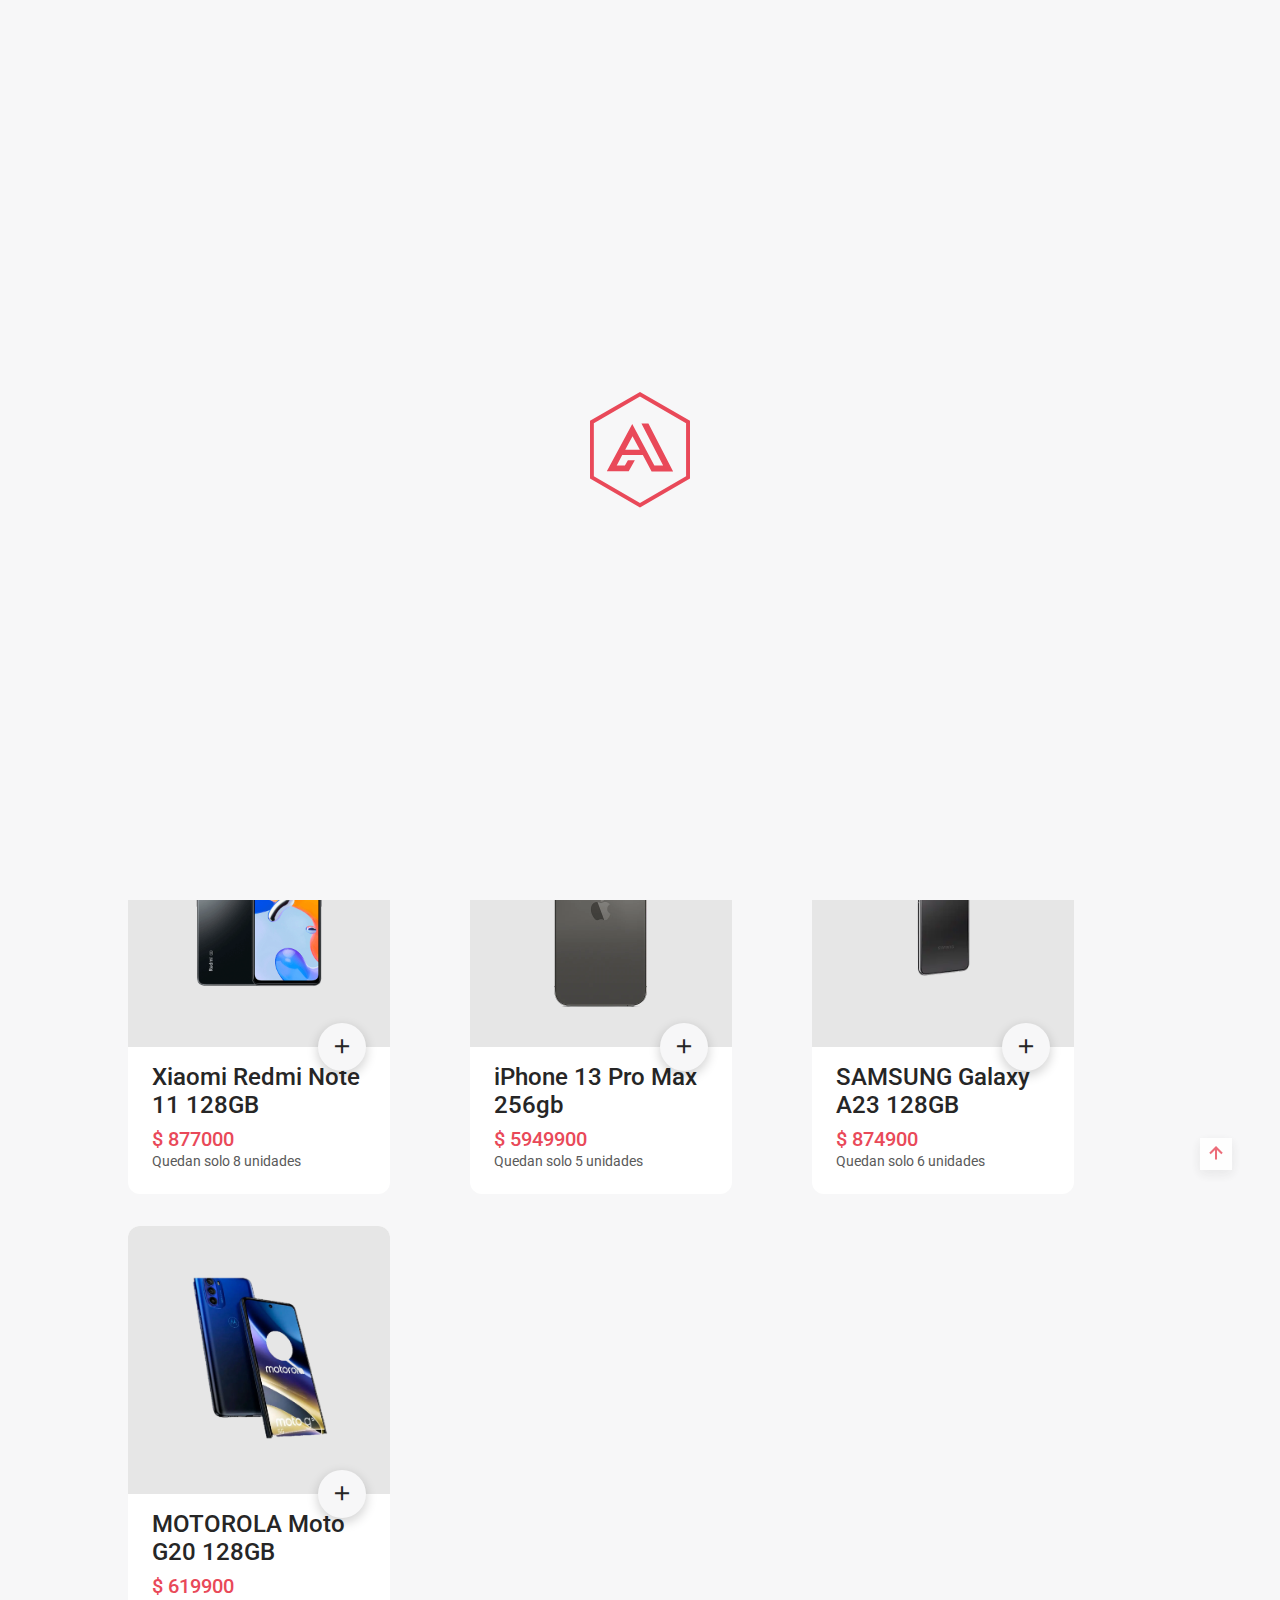
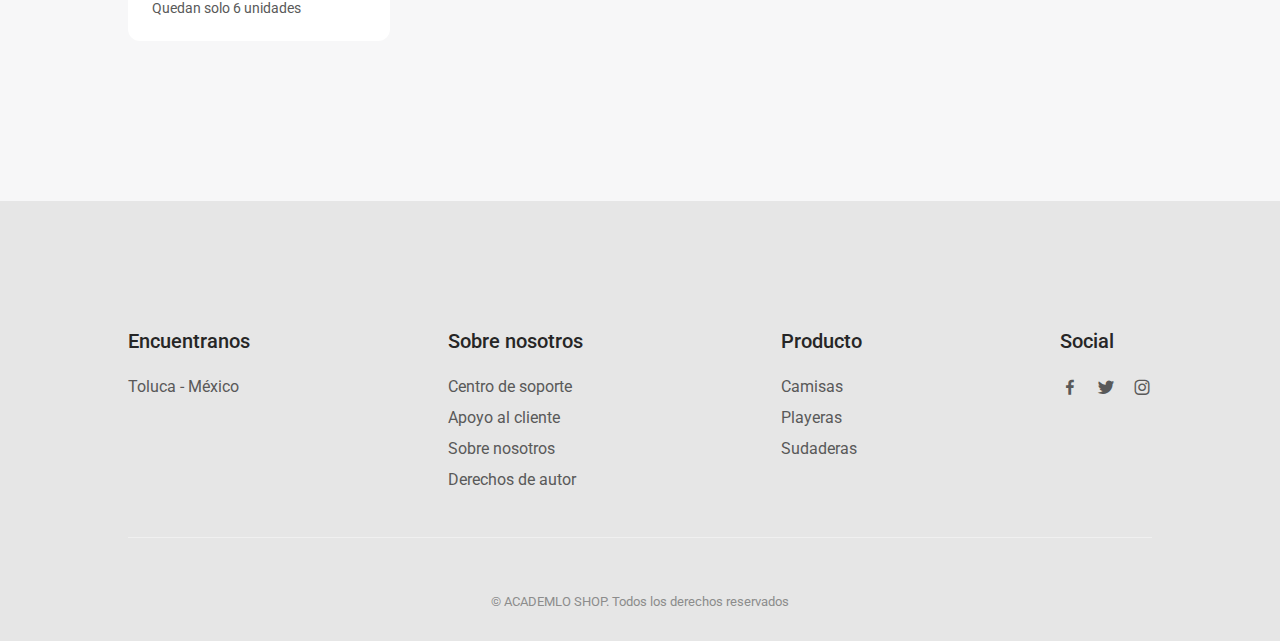
==== index.html @ c3fef77d "Subiendo e-commerce" ====
<!DOCTYPE html>
<html lang="en">

<head>
  <meta charset="UTF-8">
  <meta http-equiv="X-UA-Compatible" content="IE=edge">
  <meta name="viewport" content="width=device-width, initial-scale=1.0">
  <title>Academlo Shop</title>
  <!--=============== FAVICON ===============-->
  <link rel="shortcut icon" href="assets/img/favicon.png" type="image/x-icon">
  <!--=============== BOXICONS ===============-->
  <link rel="stylesheet" href="https://cdn.jsdelivr.net/npm/boxicons@latest/css/boxicons.min.css">
  <!--=============== CSS ===============-->
  <link rel="stylesheet" href="assets/css/style.css">
  <link rel="stylesheet" href="carrusel.css">
</head>

<body>

  <!--==================== LOADER ====================-->
  <div class="load" id="load">
    <svg xmlns="http://www.w3.org/2000/svg" viewBox="0 0 48.92 56.48" class="load__gif">
      <title>Academlo Logo</title>
      <g>
        <g>
          <path
            d="M24.45,56.48,0,42.36V14.12L24.46,0,48.92,14.12V42.36ZM1.89,41.26l22.56,13L47,41.26v-26l-22.56-13-22.56,13Z">
          </path>
          <path
            d="M28.58,15.39H25.16L35.78,36H31.49L20.67,15.71,8.23,38.82H18.94l3-5.43h-3.4l-1.47,2.54h-4l2.69-5.09H25.85l4.28,8H40.67ZM17.23,28.21l3.57-6.6,3.57,6.6Z">
          </path>
        </g>
      </g>
    </svg>
  </div>

  <!--==================== HEADER ====================-->
  <header class="header" id="header">
    <nav class="nav container">
      <a href="#" class="nav__logo">
        <svg xmlns="http://www.w3.org/2000/svg" viewBox="0 0 48.92 56.48" class="nav__logo-icon">
          <title>Academlo Logo</title>
          <g>
            <g>
              <!-- <path d="M24.45,56.48,0,42.36V14.12L24.46,0,48.92,14.12V42.36ZM1.89,41.26l22.56,13L47,41.26v-26l-22.56-13-22.56,13Z"></path> -->
              <path
                d="M28.58,15.39H25.16L35.78,36H31.49L20.67,15.71,8.23,38.82H18.94l3-5.43h-3.4l-1.47,2.54h-4l2.69-5.09H25.85l4.28,8H40.67ZM17.23,28.21l3.57-6.6,3.57,6.6Z">
              </path>
            </g>
          </g>
        </svg> Shop
      </a>

      <div class="nav__menu" id="nav-menu">
        <ul class="nav__list">
          <li class="nav__item">
            <a href="#home" class="nav__link active-link">Inicio</a>
          </li>
          <li class="nav__item">
            <a href="#products" class="nav__link">Productos</a>
          </li>
        </ul>

        <div class="nav__close" id="nav-close">
          <i class='bx bx-x'></i>
        </div>
      </div>

      <div class="nav__btns">
        <!-- Theme change button -->
        <i class='bx bx-moon change-theme' id="theme-button"></i>

        <div class="nav__shop" id="cart-shop">
          <i class='bx bx-shopping-bag'></i>
          <span id="cart-count" class="count"></span>
        </div>

        <div class="nav__toggle" id="nav-toggle">
          <i class='bx bx-grid-alt'></i>
        </div>
      </div>
    </nav>
  </header>

  <!--==================== CART ====================-->
  <div class="cart" id="cart">
    <i class='bx bx-x cart__close' id="cart-close"></i>

    <h2 class="cart__title-center"><i class='bx bx-cart'></i> Carrito</h2>

    <div id="cart__container" class="cart__container">

      <article class="cart__card">
        <div class="cart__box">
          <img src="assets/img/featured1.png" alt="Hoodies" class="cart__img">
        </div>

        <div class="cart__details">
          <h3 class="cart__title">Hoodies <span class="cart__price">$456.00</span></h3>

          <div class="cart__amount">
            <div class="cart__amount-content">
              <span class="cart__amount-box removeToCart" data-id="1">
                <i class="bx bx-minus"></i>
              </span>

              <span class="cart__amount-number">1</span>

              <span class="cart__amount-box addToCart" data-id="1">
                <i class="bx bx-plus"></i>
              </span>
            </div>

            <i class="bx bx-trash-alt cart__amount-trash deleteToCart" data-id="1"></i>
          </div>

          <span class="cart__subtotal">
            <span class="cart__stock">Quedan 4 unidades</span>
            <span class="cart__subtotal-price">$456.00</span>
          </span>
        </div>
      </article>

    </div>

    <div class="cart__prices">
      <span class="cart__prices-item"><span id="items-count"></span> Unidades</span>
      <span class="cart__prices-total" id="cart-total"></span>
    </div>

    <div id="action-buttons" class="cart__checkout">
      <button class="button cart__btn" id="cart-checkout" disabled><i class='bx bxs-check-shield'></i> Comprar</button>
      <button class="button cart__btn" id="cart-empty" disabled><i class='bx bx-cart-alt'></i> Limpiar</button>
    </div>

  </div>

  <!--==================== MAIN ====================-->
  <main class="main">
    <!--==================== HOME ====================-->
    <section class="carrusel">      
        <div class="grande">
          <img src="assets/img/anuncio1.png" alt="imagen" class="img">
          <img src="assets/img/anuncio2.webp" alt="imagen" class="img">
          <img src="assets/img/anuncio3.jpg" alt="imagen" class="img">
          <img src="assets/img/anuncio4.jpg" alt="imagen" class="img">
          <img src="assets/img/anuncio5.webp" alt="imagen" class="img">
          <img src="assets/img/anuncio6.jpg" alt="imagen" class="img">
          <img src="assets/img/anuncio7.webp" alt="imagen" class="img">
    
        </div>
    
        <ul class="puntos">
          <li class="punto"></li>
          <li class="punto"></li>
          <li class="punto"></li>
          <li class="punto"></li>
          <li class="punto"></li>
          <li class="punto"></li>
          <li class="punto"></li>
        </ul>      
    </section>

    <!--==================== PRODUCTS ====================-->
    <section class="products" id="products">
      <div class="products__container container">
        <ul class="products__filters">
          <li class="products__item products__line" data-filter="all">
            <h3 class="products__title">
              Mostrar todo
            </h3>
            <span class="products__stock">
              Mostrar todos los productos
            </span>
          </li>

          <li class="products__item products__line active-product" data-filter=".hoodies">
            <h3 class="products__title">
              Camisas
            </h3>
            <span class="products__stock">
              3 productos
            </span>
          </li>

          <li class="products__item products__line" data-filter=".shirts">
            <h3 class="products__title">
              Playeras
            </h3>
            <span class="products__stock">
              4 productos
            </span>
          </li>

          <li class="products__item" data-filter=".sweatshirts">
            <h3 class="products__title">
              Sudaderas
            </h3>
            <span class="products__stock">
              4 productos
            </span>
          </li>
        </ul>

        <div class="products__content grid" id="products__content">

          <article class="products__card hoodies">
            <div class="products__shape">
              <img src="assets/img/featured1.png" alt="Hoodies" class="products__img">
            </div>

            <div class="products__data">
              <h2 class="products__name">Hoodies</h2>
              <div class="">
                <h3 class="products__price">$456.00</h3>
                <span class="products__quantity">Quedan solo 5 unidades</span>
              </div>
              <button type="button" class="button products__button addToCart" data-id="1">
                <i class="bx bx-plus"></i>
              </button>
            </div>
          </article>

        </div>
      </div>
    </section>

  </main>

  <!--==================== FOOTER ====================-->
  <footer class="footer section">
    <div class="footer__container container grid">
      <div class="footer__content">
        <h3 class="footer__title">Encuentranos</h3>

        <ul class="footer__list">
          <li>Toluca - México</li>
        </ul>
      </div>
      <div class="footer__content">
        <h3 class="footer__title">Sobre nosotros</h3>

        <ul class="footer__links">
          <li>
            <a href="#" class="footer__link">Centro de soporte</a>
          </li>
          <li>
            <a href="#" class="footer__link">Apoyo al cliente</a>
          </li>
          <li>
            <a href="#" class="footer__link">Sobre nosotros</a>
          </li>
          <li>
            <a href="#" class="footer__link">Derechos de autor</a>
          </li>
        </ul>
      </div>

      <div class="footer__content">
        <h3 class="footer__title">Producto</h3>

        <ul class="footer__links">
          <li>
            <a href="#" class="footer__link">Camisas</a>
          </li>
          <li>
            <a href="#" class="footer__link">Playeras</a>
          </li>
          <li>
            <a href="#" class="footer__link">Sudaderas</a>
          </li>
        </ul>
      </div>

      <div class="footer__content">
        <h3 class="footer__title">Social</h3>

        <ul class="footer__social">
          <a href="https://www.facebook.com/" target="_blank" class="footer__social-link">
            <i class='bx bxl-facebook'></i>
          </a>

          <a href="https://twitter.com/" target="_blank" class="footer__social-link">
            <i class='bx bxl-twitter'></i>
          </a>

          <a href="https://www.instagram.com/" target="_blank" class="footer__social-link">
            <i class='bx bxl-instagram'></i>
          </a>
        </ul>
      </div>
    </div>

    <span class="footer__copy">&#169; ACADEMLO SHOP. Todos los derechos reservados</span>
  </footer>

  <!--=============== SCROLL UP ===============-->
  <a href="#" class="scrollup" id="scroll-up">
    <i class='bx bx-up-arrow-alt scrollup__icon'></i>
  </a>

  <!--=============== MIXITUP FILTER ===============-->
  <script src="assets/js/helpers/mixitup.min.js"></script>

  <!--=============== MAIN JS ===============-->
  <script src="assets/js/main.js" type="module"></script>
  <script src="assets/js/cart.js"></script>
  <script src="carrusel.js"></script>
</body>

</html>
---- assets/css/style.css ----
/*=============== GOOGLE FONTS ===============*/
@import url("https://fonts.googleapis.com/css2?family=Roboto:wght@400;500;700&display=swap");

/*=============== VARIABLES CSS ===============*/
:root {
  --header-height: 3.5rem;

  /*========== Colors ==========*/
  --first-color: hsl(354, 78%, 60%);
  --button-color: hsl(0, 0%, 17%);
  --button-color-alt: hsl(0, 0%, 21%);
  --card-color: hsl(0, 0%, 90%);
  --title-color: hsl(0, 0%, 15%);
  --text-color: hsl(0, 0%, 35%);
  --text-color-light: hsl(0, 0%, 55%);
  --body-color: hsl(206, 4%, 97%);
  --container-color: #fff;
  --border-color: hsl(0, 0%, 94%);

  /*========== Font and typography ==========*/
  --body-font: 'Roboto', sans-serif;
  --biggest-font-size: 2rem;
  --h1-font-size: 1.5rem;
  --h2-font-size: 1.25rem;
  --h3-font-size: 1rem;
  --normal-font-size: .938rem;
  --small-font-size: .813rem;
  --smaller-font-size: .75rem;

  /*========== Font weight ==========*/
  --font-medium: 500;
  --font-bold: 700;

  /*========== Margenes Bottom ==========*/
  --mb-0-5: .5rem;
  --mb-0-75: .75rem;
  --mb-1: 1rem;
  --mb-1-5: 1.5rem;
  --mb-2: 2rem;
  --mb-2-5: 2.5rem;
  --mb-3: 3rem;

  /*========== z index ==========*/
  --z-tooltip: 10;
  --z-fixed: 100;
}

@media screen and (min-width: 968px) {
  :root {
    --biggest-font-size: 2.5rem;
    --h1-font-size: 2.25rem;
    --h2-font-size: 1.5rem;
    --h3-font-size: 1.25rem;
    --normal-font-size: 1rem;
    --small-font-size: .875rem;
    --smaller-font-size: .813rem;
  }
}

/*=============== BASE ===============*/
* {
  box-sizing: border-box;
  padding: 0;
  margin: 0;
}

html {
  scroll-behavior: smooth;
}

body,
button,
input {
  font-family: var(--body-font);
  font-size: var(--normal-font-size);
}

body {
  margin: 0;
  background-color: var(--body-color);
  color: var(--text-color);
  /*For animation dark mode*/
  transition: .4s;
}

h1,
h2,
h3,
h4 {
  color: var(--title-color);
  font-weight: var(--font-medium);
}

ul {
  list-style: none;
}

a {
  text-decoration: none;
}

img {
  max-width: 100%;
  height: auto;
}

button {
  cursor: pointer;
  border: none;
  outline: none;
}

/*=============== THEME ===============*/
/*========== Variables Dark theme ==========*/
body.dark-theme {
  --first-color: hsl(182, 53%, 74%);
  --button-color: hsl(246, 16%, 12%);
  --button-color-alt: hsl(0, 0%, 28%);
  --card-color: hsla(246, 16%, 5%, .5);
  --title-color: hsl(0, 0%, 95%);
  --text-color: hsl(0, 0%, 75%);
  --body-color: hsl(249, 19%, 14%);
  --container-color: hsl(246, 16%, 12%);
  --border-color: hsl(0, 0%, 20%);
}

/*========== Button Dark/Light ==========*/
.change-theme {
  color: var(--title-color);
  font-size: 1.25rem;
  cursor: pointer;
}

/*========== 
    Color changes in some parts of 
    the website, in dark theme 
==========*/
.dark-theme .change-theme,
.dark-theme .nav__toggle,
.dark-theme .nav__shop {
  color: hsl(0, 0%, 15%);
}

.dark-theme .scroll-header {
  box-shadow: 0 1px 4px hsla(0, 0%, 4%, .3);
}

.scroll-header .change-theme,
.scroll-header .nav__toggle,
.scroll-header .nav__shop {
  color: var(--title-color);
}

.dark-theme::-webkit-scrollbar {
  background: hsl(0, 0%, 30%);
}

/*=============== REUSABLE CSS CLASSES ===============*/
.container {
  max-width: 1024px;
  margin-left: var(--mb-1-5);
  margin-right: var(--mb-1-5);
}

.grid {
  display: grid;
}

.main {
  overflow: hidden;
}

.section {
  padding: 6.5rem 0 1rem;
}

.section__title {
  position: relative;
  font-size: var(--h3-font-size);
  margin-bottom: var(--mb-3);
  text-transform: uppercase;
  letter-spacing: 2px;
  text-align: center;
}

.section__title::before {
  content: '';
  position: absolute;
  top: -1rem;
  left: 0;
  right: 0;
  margin: 0 auto;
  width: 67px;
  height: 1px;
  background-color: var(--first-color);
}

/*=============== LOADER ===============*/
.load {
  position: fixed;
  top: 0;
  left: 0;
  width: 100%;
  height: 100%;
  background-color: var(--body-color);
  z-index: 1000;
  display: grid;
  justify-content: center;
  align-items: center;
}

.load svg {
  fill: var(--first-color);
  width: 100px;
  animation: scroll 1.5s infinite;
}

@keyframes scroll {
  0% {
    transform: translateY(0);
  }

  50% {
    transform: translateY(10px);
  }

  100% {
    transform: translateY(0);
  }
}

/*=============== HEADER & NAV ===============*/
.header {
  width: 100%;
  background: transparent;
  position: fixed;
  top: 0;
  left: 0;
  z-index: var(--z-fixed);
  /*For animation dark mode*/
  transition: .4s;
}

.nav {
  height: var(--header-height);
  display: flex;
  justify-content: space-between;
  align-items: center;
}

.nav__logo,
.nav__toggle,
.nav__shop,
.nav__close {
  color: var(--title-color);
}

.nav__logo {
  text-transform: uppercase;
  font-weight: var(--font-bold);
  letter-spacing: 1px;
  display: inline-flex;
  align-items: center;
  column-gap: .25rem;
}

.nav__logo-icon {
  width: 48px;
  height: 48px;
  fill: var(--first-color);
}

.nav__btns {
  display: flex;
  align-items: center;
  column-gap: 1rem;
}

.nav__toggle,
.nav__shop {
  font-size: 1.25rem;
  cursor: pointer;
}

.nav__shop {
  position: relative;
}

.nav__shop .count {
  position: absolute;
  bottom: 0px;
  right: -7px;
  width: 16px;
  height: 16px;
  padding: .25rem;
  background-color: var(--title-color);
  border-radius: 50%;
  font-size: 10px;
  display: flex;
  justify-content: center;
  align-items: center;
  color: var(--body-color);
}

@media screen and (max-width: 767px) {
  .nav__menu {
    position: fixed;
    background-color: var(--container-color);
    top: 0;
    right: -100%;
    width: 100%;
    height: 100%;
    padding: 6rem 2rem 3.5rem;
    transition: .3s;
  }
}

.nav__list {
  display: flex;
  flex-direction: column;
  align-items: center;
  row-gap: 2rem;
}

.nav__link {
  color: var(--title-color);
  font-weight: var(--font-medium);
  text-transform: uppercase;
  font-size: var(--h2-font-size);
  transition: .3s;
}

.nav__link:hover {
  color: var(--first-color);
}

.nav__close {
  font-size: 2rem;
  position: absolute;
  top: .9rem;
  right: 1.25rem;
  cursor: pointer;
}

/* Show menu */
.show-menu {
  right: 0;
}

/* Change background header */
.scroll-header {
  background-color: var(--container-color);
  box-shadow: 0 1px 4px hsla(0, 4%, 15%, .10);
}

/* Active link */
.active-link {
  color: var(--first-color);
}

/*=============== HOME ===============*/
.home__container {
  position: relative;
  row-gap: 2.5rem;
}

.home__img {
  width: auto;
  transition: transform .3s ease;
}

.home__img:hover {
  transform: translateY(-5px);
}

.home__img-bg {
  background-color: var(--first-color);
  width: 258px;
  height: 430px;
  border-radius: 0 0 12px 12px;
  padding-bottom: 2rem;
  display: flex;
  justify-content: center;
  align-items: flex-end;
  justify-self: flex-end;
  transform: translateX(1.5rem);
}

.home__title {
  font-size: var(--biggest-font-size);
  font-weight: var(--font-bold);
  margin-bottom: var(--mb-1);
}

.home__description {
  margin-bottom: var(--mb-1-5);
}

.home__price {
  display: inline-block;
  font-size: var(--h2-font-size);
  font-weight: var(--font-medium);
  color: var(--first-color);
  margin-bottom: var(--mb-3);
}

.home__btns {
  display: flex;
  align-items: center;
}

.home__button {
  box-shadow: 0 12px 24px hsla(0, 0%, 10%, .2);
}

/*=============== BUTTONS ===============*/
.button {
  display: inline-block;
  background-color: var(--button-color);
  color: #FFF;
  padding: 1.25rem 2rem;
  border-radius: 5px;
  font-weight: var(--font-medium);
  transition: .3s;
}

.button:hover {
  background-color: var(--first-color);
  color: var(--body-color);
}

.button--transparent {
  background-color: transparent;
  color: var(--title-color);
  border-radius: 5px 0 0 5px;
}

.button--gray:hover {
  background-color: hsl(0, 0%, 63%);
}

.button--small {
  padding: 1rem 1.5rem;
}

/*=============== PRODUCTS ===============*/
.products {
  padding: 7rem 0;
}

.products__filters {
  display: grid;
  grid-template-columns: repeat(2, 1fr);
  gap: 1.5rem;
  justify-content: center;
  align-content: center;
  text-align: center;
  margin-bottom: 3.5rem;
}

.products__line {
  position: relative;
}

.products__line::before {
  content: '';
  position: absolute;
  width: 1px;
  height: 40px;
  background-color: var(--text-color-light);
  right: 0;
  top: 0;
  bottom: 0;
  margin: auto 0;
}

.products__item {
  cursor: pointer;
}

.products__title {
  font-size: var(--h3-font-size);
  color: var(--text-color);
  margin-bottom: .5rem;
}

.products__stock {
  font-size: var(--small-font-size);
}

.products__content {
  grid-template-columns: 200px;
  gap: 2rem;
  justify-content: center;
}

.products__card {
  background-color: var(--container-color);
  border-radius: .5rem;
}

.products__img {
  width: 150px;
  transition: .4s;
}

.products__shape {
  background-color: var(--card-color);
  border-radius: .5rem .5rem 0 0;
  text-align: center;
  padding: .25rem 0;
}

.products__data {
  padding: 1rem 0 1.25rem 1rem;
  position: relative;
}

.products__price {
  font-size: var(--h3-font-size);
  display: flex;
  align-items: center;
  gap: .25rem;
  color: var(--first-color);
}

.products__quantity {
  font-size: var(--small-font-size);
  color: var(--text-color);
}

.products__name {
  font-size: var(--normal-font-size);
  margin-bottom: var(--mb-0-5);
}

.products__button {
  border-radius: 50%;
  padding: .625rem;
  display: inline-flex;
  font-size: 1.25rem;
  position: absolute;
  right: 1rem;
  top: -1.25rem;
  background-color: var(--body-color);
  color: var(--title-color);
  box-shadow: 0 4px 12px hsla(206, 4%, 4%, .2);
}

.products__card:hover .products__img {
  transform: translateY(-.25rem);
}

/* Active link products */
.active-product .products__title {
  color: var(--title-color);
}

/*=============== FOOTER ===============*/
.footer {
  background-color: var(--card-color);
}

.footer__container {
  row-gap: 2rem;
  border-bottom: 1px solid var(--border-color);
  padding-bottom: 3rem;
}

.footer__title {
  font-size: var(--h2-font-size);
  margin-bottom: var(--mb-1-5);
}

.footer__list,
.footer__links {
  display: flex;
  flex-direction: column;
  row-gap: .75rem;
}

.footer__link {
  color: var(--text-color);
}

.footer__link:hover {
  color: var(--title-color);
}

.footer__social {
  display: flex;
  column-gap: 1rem;
}

.footer__social-link {
  font-size: 1.25rem;
  color: var(--text-color);
}

.footer__social-link:hover {
  color: var(--title-color);
}

.footer__copy {
  display: block;
  margin: 3.5rem 0 1rem 0;
  text-align: center;
  font-size: var(--smaller-font-size);
  color: var(--text-color-light);
}

/*=============== SCROLL UP ===============*/
.scrollup {
  position: fixed;
  right: 1rem;
  bottom: -30%;
  background-color: var(--container-color);
  box-shadow: 0 4px 12px hsla(0, 0%, 20%, .1);
  display: inline-flex;
  padding: .25rem;
  z-index: var(--z-tooltip);
  opacity: .8;
  transition: .4s;
}

.scrollup:hover {
  opacity: 1;
}

.scrollup__icon {
  font-size: 1.5rem;
  color: var(--first-color);
}

/* Show Scroll Up*/
.show-scroll {
  bottom: 3rem;
}

/*=============== SCROLL BAR ===============*/
::-webkit-scrollbar {
  width: .6rem;
  background: hsl(0, 0%, 74%);
}

::-webkit-scrollbar-thumb {
  background: hsl(0, 0%, 17%);
}

/*=============== CART ===============*/
.cart {
  position: fixed;
  background-color: var(--container-color);
  z-index: var(--z-fixed);
  width: 100%;
  height: 100%;
  top: 0;
  right: -100%;
  padding: 3.5rem 2rem;
  transition: .4s;
}

.cart__title-center {
  font-size: var(--h2-font-size);
  text-align: center;
  margin-bottom: var(--mb-3);
}

.cart__close {
  font-size: 2rem;
  color: var(--title-color);
  position: absolute;
  top: 1.25rem;
  right: .9rem;
  cursor: pointer;
}

.cart__container {
  display: flex;
  flex-direction: column;
  justify-content: flex-start;
  row-gap: 1.5rem;
  max-height: 450px;
  height: 100%;
  overflow: auto;
}

.cart__card {
  display: grid;
  grid-template-columns: 1fr;
  column-gap: 1rem;
  padding: .5rem 1rem;
}

.cart__empty {
  display: flex;
  flex-direction: column;
  justify-content: center;
  align-items: center;
  height: inherit;
}

.cart__box {
  background-color: var(--container-color);
  width: 85%;
  height: auto;
  padding: .25rem .5rem;
  margin: 0 auto 1rem;
  border: 1px solid var(--border-color);
}

@media screen and (min-width: 400px) {
  .cart__card {
    grid-template-columns: .5fr 1fr;
  }

  .cart__box {
    width: clamp(80px, 100%, 150px);
  }
}

.cart__img {
  width: 100%;
  height: auto;
  object-fit: cover;
}

.cart__title {
  font-size: var(--normal-font-size);
  margin-bottom: .5rem;
  display: flex;
  justify-content: space-between;
}

.cart__stock {
  display: block;
  font-size: var(--small-font-size);
  color: var(--text-color);
  margin-bottom: var(--mb-0-5);
}

.cart__price {
  font-size: var(--small-font-size);
  color: var(--first-color);
  margin-bottom: var(--mb-0-5);
}

.cart__checkout {
  display: flex;
  justify-content: flex-end;
  padding-top: 2rem;
  gap: 1rem;
}

.cart__subtotal {
  display: flex;
  justify-content: space-between;
  font-size: var(--small-font-size);
  margin: var(--mb-0-75) 0;

}

.cart__subtotal-price {
  font-size: var(--normal-font-size);
  color: var(--first-color);
  font-weight: var(--font-medium);
}

.cart__amount,
.cart__amount-content {
  display: grid;
  grid-template-columns: 2fr 1fr .5fr;
  column-gap: 1rem;
  align-items: baseline;
}

.cart__amount {
  display: flex;
  justify-content: space-between;
}

.cart__amount-content {
  grid-template-columns: 1fr 2fr 1fr;
}

.cart__amount-number {
  display: flex;
  justify-content: center;
}

.cart__amount-box {
  display: inline-flex;
  padding: .25rem;
  background-color: var(--container-color);
  border: 1px solid var(--border-color);
  cursor: pointer;
}

.cart__amount-trash {
  font-size: 1.15rem;
  color: var(--first-color);
  cursor: pointer;
}

.cart__prices {
  margin-top: 2rem;
  display: flex;
  justify-content: space-between;
}

.cart__prices-item,
.cart__prices-total {
  color: var(--title-color);
}

.cart__prices-item {
  font-size: var(--small-font-size);
}

.cart__prices-total {
  font-size: var(--h3-font-size);
  font-weight: var(--font-medium);
}

.cart__btn {
  background-color: var(--card-color);
  color: var(--title-color);
}

.cart__btn:disabled {
  cursor: not-allowed;
  opacity: .5;
}

.cart__btn:disabled:hover {
  background-color: var(--card-color);
  color: var(--title-color);
}

/* Show cart */
.show-cart {
  right: 0;
}

/*=============== BREAKPOINTS ===============*/
/* For small devices */
@media screen and (max-width: 320px) {
  .container {
    margin-left: var(--mb-1);
    margin-right: var(--mb-1);
  }

  .home__img-bg {
    width: 220px;
  }

  .home__title {
    font-size: var(--h1-font-size);
  }

  .home__button {
    font-size: var(--smaller-font-size);
  }
}

/* For medium devices */
@media screen and (min-width: 576px) {
  .home__img-bg {
    width: 340px;
  }

  .products__content {
    grid-template-columns: repeat(2, 200px);
    column-gap: 3rem;
  }

  .footer__container {
    grid-template-columns: repeat(2, 1fr);
  }
}

@media screen and (min-width: 767px) {
  .section {
    padding: 8rem 0 1rem;
  }

  .cart {
    width: 420px;
    box-shadow: -2px 0 4px hsla(0, 0%, 15%, .1);
  }

  .nav {
    height: calc(var(--header-height) + 1.5rem);
    justify-content: initial;
    column-gap: 3rem;
  }

  .nav__toggle,
  .nav__close {
    display: none;
  }

  .nav__list {
    flex-direction: row;
    column-gap: 2.5rem;
  }

  .nav__link {
    text-transform: initial;
    font-size: var(--normal-font-size);
  }

  .nav__btns {
    margin-left: auto;
  }

  .home__container {
    padding-top: 6rem;
    grid-template-columns: 1fr max-content;
    align-items: center;
  }

  .home__img-bg {
    order: 1;
    transform: translate(1.5rem, -6rem);
  }

  .home__data {
    padding: 0 0 3rem;
  }

  .products__filters {
    grid-template-columns: repeat(4, 200px);
  }

  .footer__container {
    grid-template-columns: repeat(4, max-content);
    justify-content: space-between;
  }

  .footer__title {
    font-size: var(--h3-font-size);
  }
}

@media screen and (min-width: 992px) {
  .section__title {
    font-size: var(--h2-font-size);
  }

  .home__container {
    column-gap: 2rem;
  }

  .home__img-bg {
    width: 480px;
    height: 680px;
  }

  .home__img {
    width: auto;
  }

  .home__data {
    padding: 0 0 8rem;
  }

  .products {
    padding: 4rem 0 10rem;
  }

  .products__filters {
    grid-template-columns: repeat(4, 200px);
    margin: 4rem 0 5.5rem;
  }

  .products__content {
    grid-template-columns: repeat(3, 262px);
    justify-content: initial;
    column-gap: 5rem;
  }

  .products__card {
    border-radius: .75rem;
  }

  .products__img {
    width: 200px;
  }

  .products__shape {
    padding: 2rem 0;
    border-radius: .75rem .75rem 0 0;
  }

  .products__data {
    padding: 1rem 0 1.5rem 1.5rem;
  }

  .products__name {
    font-size: var(--h2-font-size);
  }

  .products__button {
    font-size: 1.5rem;
    padding: .75rem;
    right: 1.5rem;
    top: -1.5rem;
  }
}

/* For large devices */
@media screen and (min-width: 1024px) {
  .container {
    margin-left: auto;
    margin-right: auto;
  }

  .scrollup {
    right: 3rem;
  }
}
---- carrusel.css ----
.carrusel{
  width: 70%;
  max-width: 120em;  
  padding: 1em;
  
  margin: 40px auto 0;
  overflow: hidden; 
  
  
}
.carrusel .grande{
  width: 700%;
  
  display: flex;
  flex-flow:  row nowrap;
  justify-content: space-between;
  align-items: center;
  padding: 1em ;
  transition: all 1.9s ease;
  transform: translateX(0%);
}

.carrusel .img{
  width: calc(100%/7 - 3em);
  max-height: 40vh;
}
.carrusel .puntos{
  list-style: none;
  width: 100%;  
    
  display: flex;
  flex-flow:  row nowrap;
  justify-content: center;
  align-items: center;
  margin: 1em 0 0 ;
}
.carrusel .punto{
  width: 1em;
  height: 1em;
  border-radius: 50%;
  background-color: transparent;
  border-style: groove;
  margin: 1em 1em 0;
}

.carrusel .punto.activo{
  background-color: coral;
}
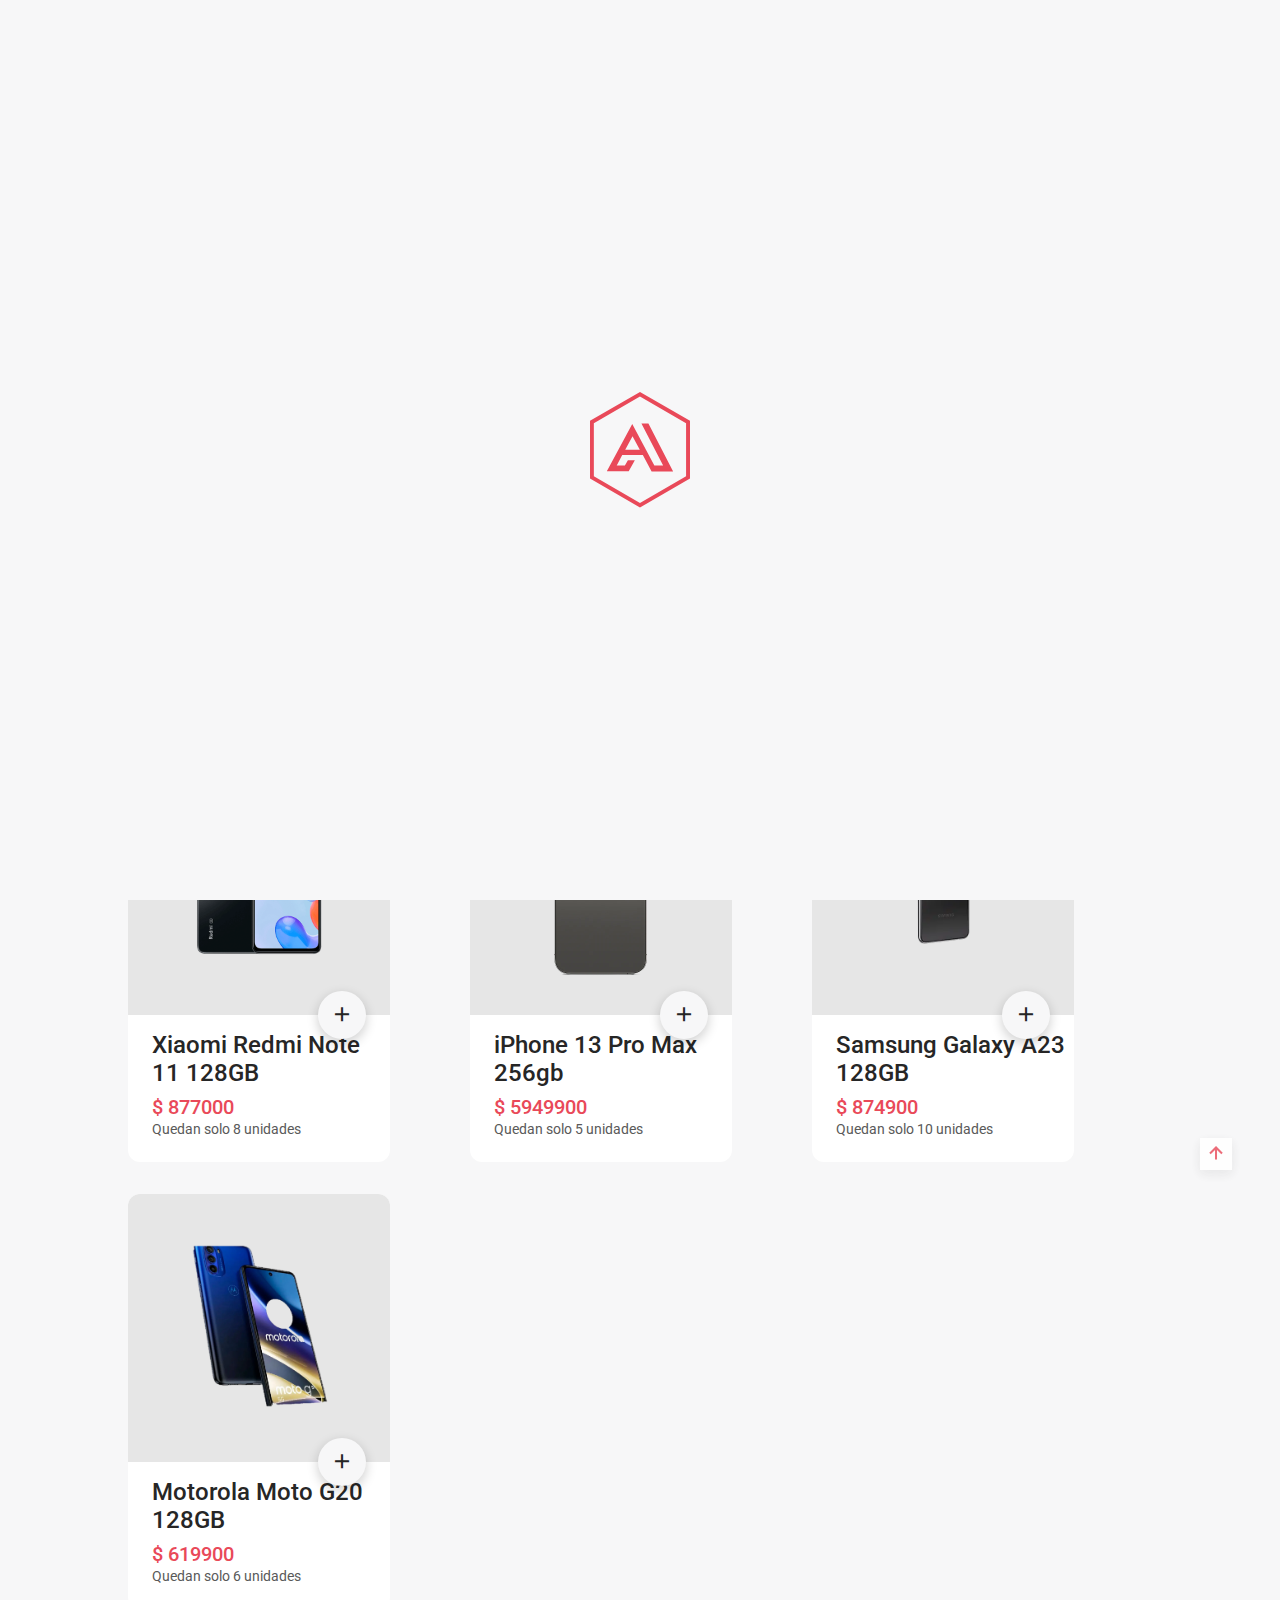
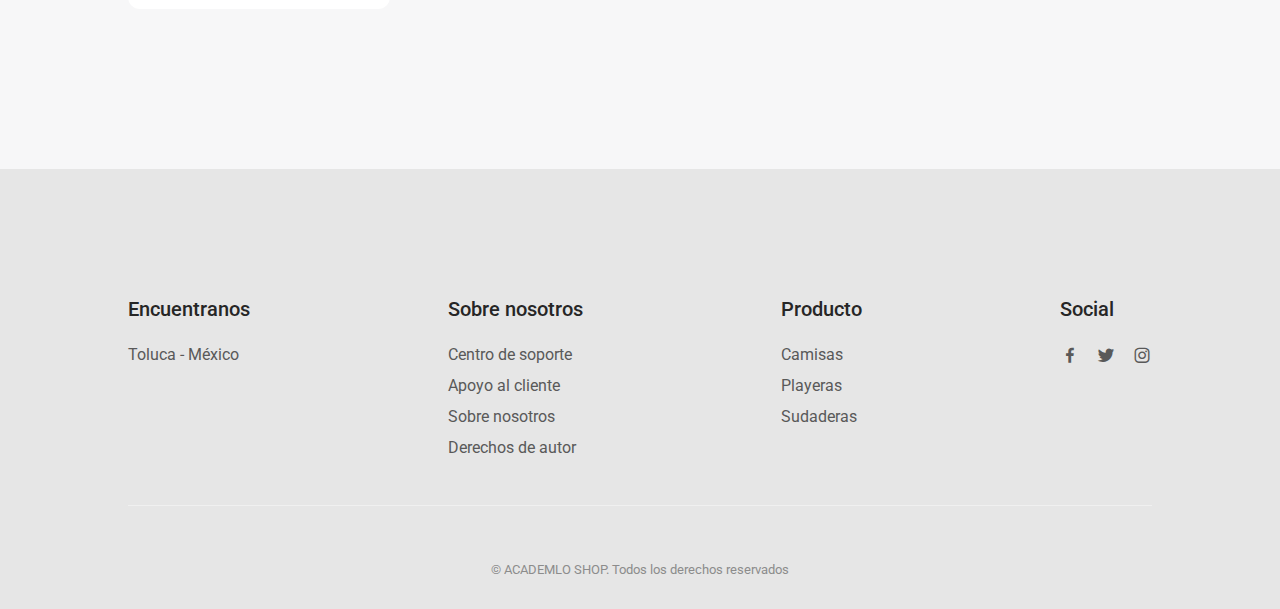
==== commit c7fe122b: "Ajustes filtros" ====
--- a/index.html
+++ b/index.html
@@ -174,52 +174,45 @@
             </span>
           </li>
 
-          <li class="products__item products__line active-product" data-filter=".hoodies">
-            <h3 class="products__title">
-              Camisas
+          <li class="products__item products__line active-product" data-filter=".xiaomi">
+            <h3 class="products__title">
+              Xiaomi
             </h3>
             <span class="products__stock">
               3 productos
             </span>
           </li>
 
-          <li class="products__item products__line" data-filter=".shirts">
-            <h3 class="products__title">
-              Playeras
+          <li class="products__item products__line" data-filter=".iphone">
+            <h3 class="products__title">
+              iPhone
             </h3>
             <span class="products__stock">
               4 productos
             </span>
           </li>
 
-          <li class="products__item" data-filter=".sweatshirts">
-            <h3 class="products__title">
-              Sudaderas
+          <li class="products__item products__line" data-filter=".samsung">
+            <h3 class="products__title">
+              Samsung
             </h3>
             <span class="products__stock">
               4 productos
             </span>
           </li>
+          <li class="products__item" data-filter=".motorola">
+            <h3 class="products__title">
+              Motorola
+            </h3>
+            <span class="products__stock">
+              4 productos
+            </span>
+          </li>
         </ul>
 
         <div class="products__content grid" id="products__content">
 
-          <article class="products__card hoodies">
-            <div class="products__shape">
-              <img src="assets/img/featured1.png" alt="Hoodies" class="products__img">
-            </div>
-
-            <div class="products__data">
-              <h2 class="products__name">Hoodies</h2>
-              <div class="">
-                <h3 class="products__price">$456.00</h3>
-                <span class="products__quantity">Quedan solo 5 unidades</span>
-              </div>
-              <button type="button" class="button products__button addToCart" data-id="1">
-                <i class="bx bx-plus"></i>
-              </button>
-            </div>
-          </article>
+
 
         </div>
       </div>
--- a/assets/css/style.css
+++ b/assets/css/style.css
@@ -445,17 +445,18 @@
 
 /*=============== PRODUCTS ===============*/
 .products {
-  padding: 7rem 0;
+  padding: 4rem 0;
 }
 
 .products__filters {
   display: grid;
   grid-template-columns: repeat(2, 1fr);
-  gap: 1.5rem;
+  gap: .5rem;
   justify-content: center;
   align-content: center;
   text-align: center;
-  margin-bottom: 3.5rem;
+  margin-bottom: .5rem;
+  
 }
 
 .products__line {
@@ -466,7 +467,7 @@
   content: '';
   position: absolute;
   width: 1px;
-  height: 40px;
+  height: 30px;
   background-color: var(--text-color-light);
   right: 0;
   top: 0;
@@ -970,8 +971,8 @@
   }
 
   .products__filters {
-    grid-template-columns: repeat(4, 200px);
-    margin: 4rem 0 5.5rem;
+    grid-template-columns: repeat(5, 200px);
+    margin: 4rem 0 3.5rem;
   }
 
   .products__content {
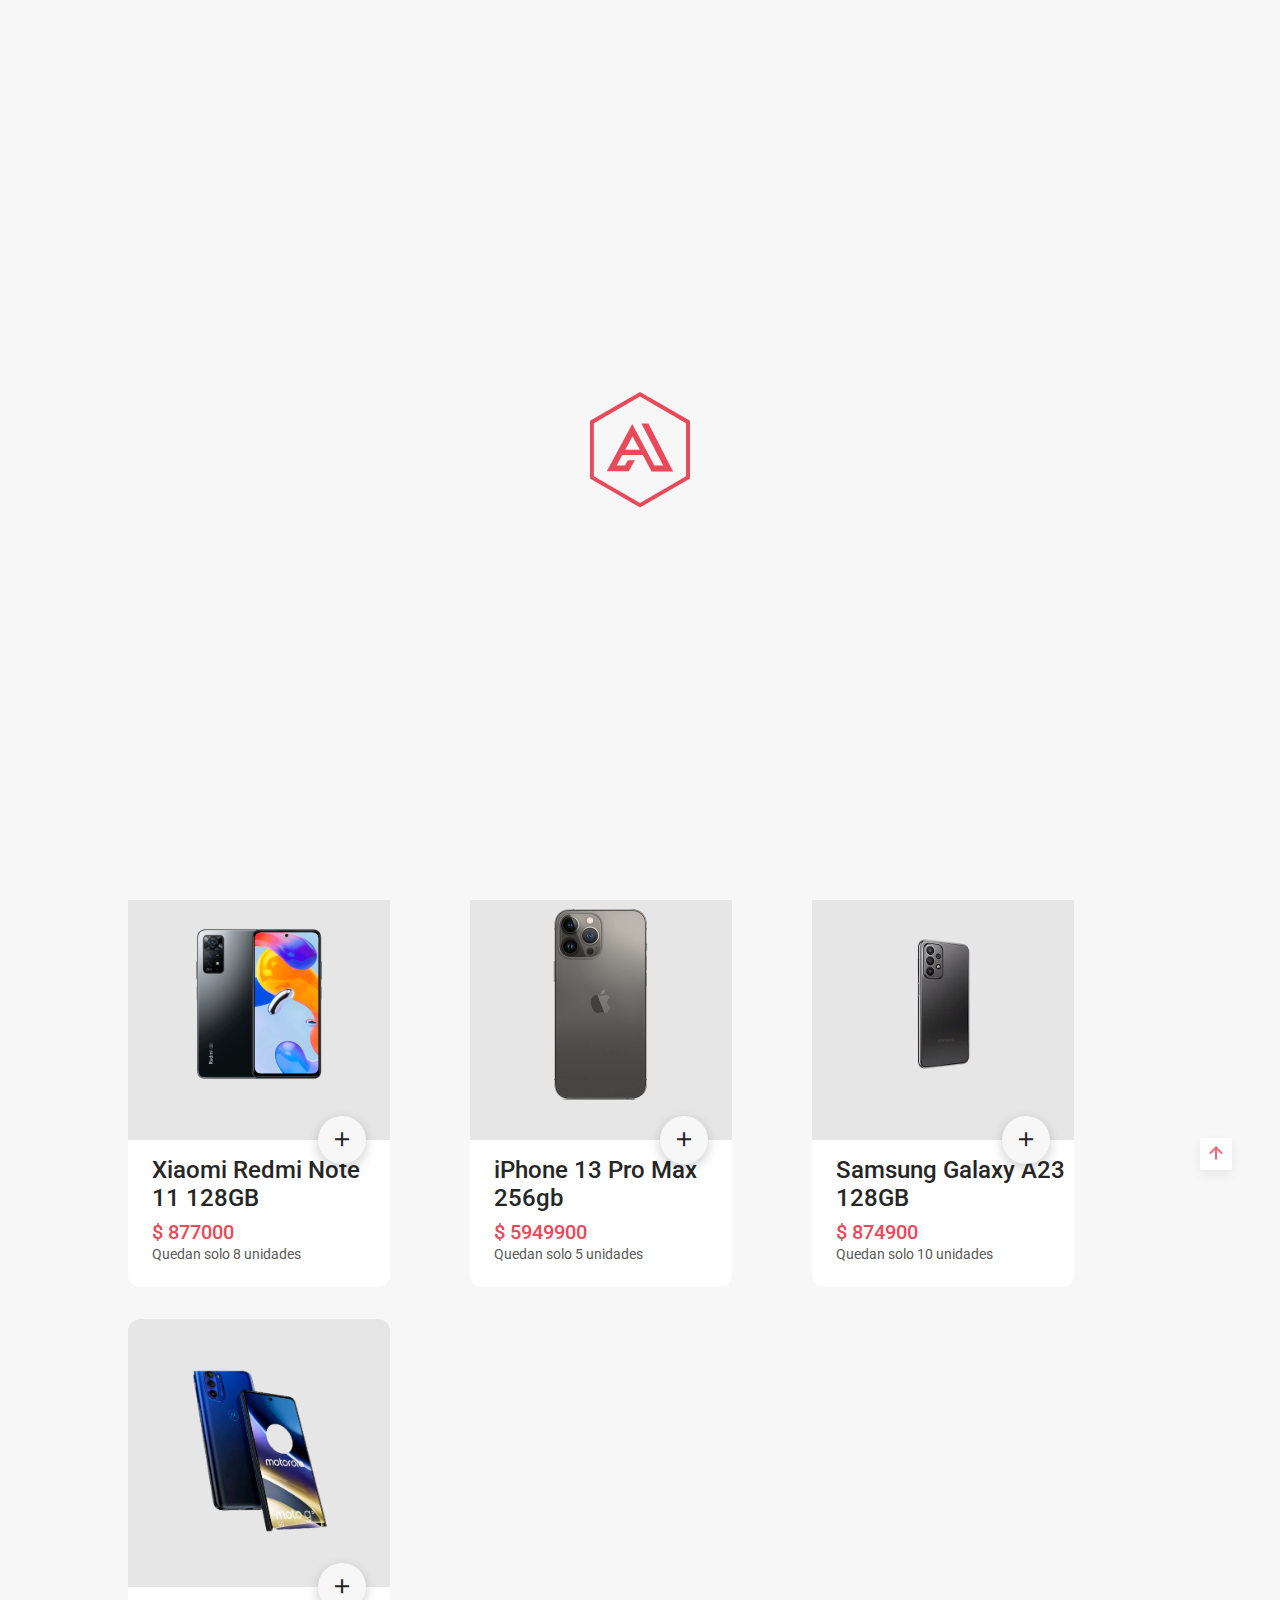
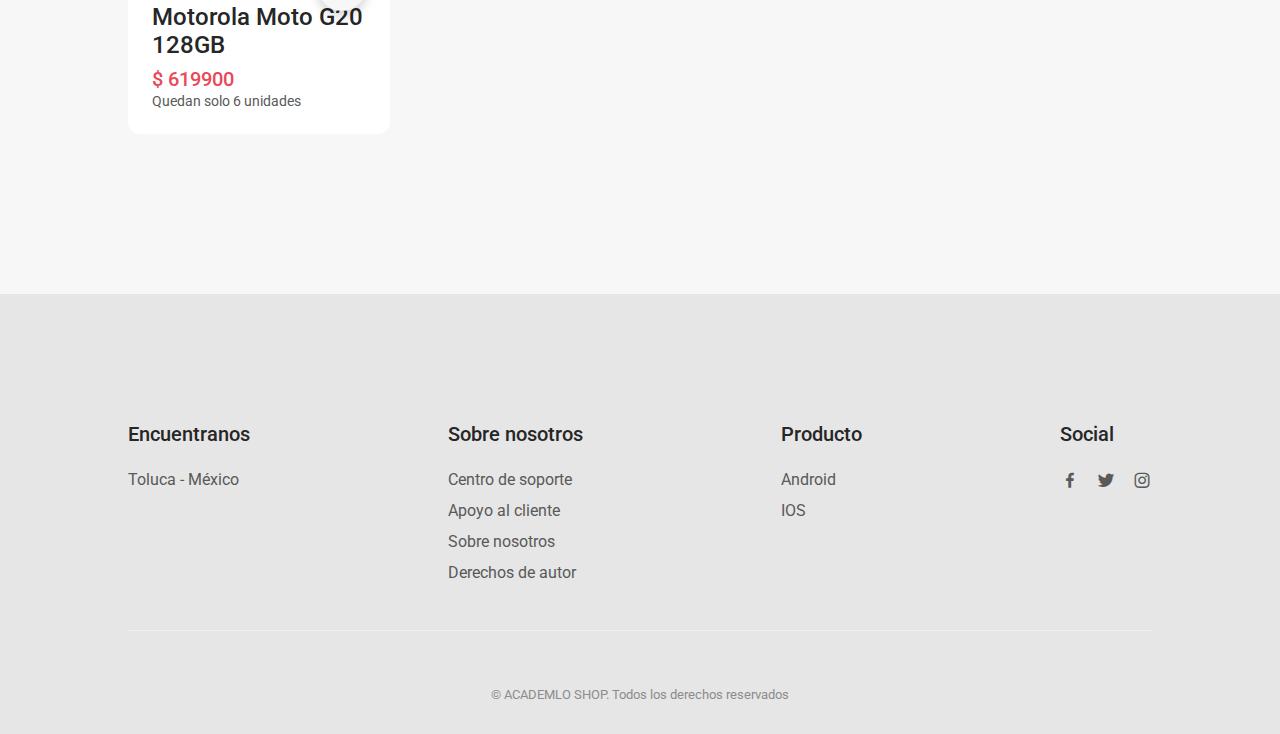
==== commit 9a96ab56: "Realizando deploy de e-commerce" ====
--- a/index.html
+++ b/index.html
@@ -7,7 +7,7 @@
   <meta name="viewport" content="width=device-width, initial-scale=1.0">
   <title>Academlo Shop</title>
   <!--=============== FAVICON ===============-->
-  <link rel="shortcut icon" href="assets/img/favicon.png" type="image/x-icon">
+  <link rel="shortcut icon" href="assets/img/devil68.svg" type="image/x-icon">
   <!--=============== BOXICONS ===============-->
   <link rel="stylesheet" href="https://cdn.jsdelivr.net/npm/boxicons@latest/css/boxicons.min.css">
   <!--=============== CSS ===============-->
@@ -140,11 +140,14 @@
     <!--==================== HOME ====================-->
     <section class="carrusel">      
         <div class="grande">
-          <img src="assets/img/anuncio1.png" alt="imagen" class="img">
+                  
+              <img src="assets/img/anuncio1.png" alt="imagen" class="img">
+         
+          
           <img src="assets/img/anuncio2.webp" alt="imagen" class="img">
           <img src="assets/img/anuncio3.jpg" alt="imagen" class="img">
           <img src="assets/img/anuncio4.jpg" alt="imagen" class="img">
-          <img src="assets/img/anuncio5.webp" alt="imagen" class="img">
+          <img src="assets/img/anuncio5.png" alt="imagen" class="img">
           <img src="assets/img/anuncio6.jpg" alt="imagen" class="img">
           <img src="assets/img/anuncio7.webp" alt="imagen" class="img">
     
@@ -164,16 +167,21 @@
     <!--==================== PRODUCTS ====================-->
     <section class="products" id="products">
       <div class="products__container container">
+        <ul class="ul__filter-total products__filters">
+          <li class="products__item " data-filter="all"></li>
+          <h3 class="products__title">
+            Mostrar todo
+          </h3>
+          <span class="products__stock">
+            Mostrar todos los productos
+          </span>
+        </li>
+        </ul>
+        
         <ul class="products__filters">
-          <li class="products__item products__line" data-filter="all">
-            <h3 class="products__title">
-              Mostrar todo
-            </h3>
-            <span class="products__stock">
-              Mostrar todos los productos
-            </span>
-          </li>
-
+        <div class="filter__div">
+
+          
           <li class="products__item products__line active-product" data-filter=".xiaomi">
             <h3 class="products__title">
               Xiaomi
@@ -208,6 +216,7 @@
               4 productos
             </span>
           </li>
+        </div>
         </ul>
 
         <div class="products__content grid" id="products__content">
@@ -254,14 +263,11 @@
 
         <ul class="footer__links">
           <li>
-            <a href="#" class="footer__link">Camisas</a>
-          </li>
-          <li>
-            <a href="#" class="footer__link">Playeras</a>
-          </li>
-          <li>
-            <a href="#" class="footer__link">Sudaderas</a>
-          </li>
+            <a href="#" class="footer__link">Android</a>
+          </li>
+          <li>
+            <a href="#" class="footer__link">IOS</a>
+          </li> 
         </ul>
       </div>
 
--- a/assets/css/style.css
+++ b/assets/css/style.css
@@ -447,15 +447,21 @@
 .products {
   padding: 4rem 0;
 }
-
-.products__filters {
+.ul__filter-total{
+  
+  text-align: center;  
+  margin-bottom: 1.5em;
+ 
+}
+
+ .filter__div {
   display: grid;
-  grid-template-columns: repeat(2, 1fr);
+  grid-template-columns: repeat(4, 1fr);
   gap: .5rem;
   justify-content: center;
   align-content: center;
   text-align: center;
-  margin-bottom: .5rem;
+  margin-bottom: 1.5em;
   
 }
 
--- a/carrusel.css
+++ b/carrusel.css
@@ -4,7 +4,7 @@
   max-width: 120em;  
   padding: 1em;
   
-  margin: 40px auto 0;
+  margin: 50px auto 0;
   overflow: hidden; 
   
   
@@ -19,11 +19,14 @@
   padding: 1em ;
   transition: all 1.9s ease;
   transform: translateX(0%);
+  
 }
 
 .carrusel .img{
   width: calc(100%/7 - 3em);
   max-height: 40vh;
+ border-radius: 8px;
+ box-shadow: 0 23px 8px hsla(0, 4%, 15%, .10);
 }
 .carrusel .puntos{
   list-style: none;
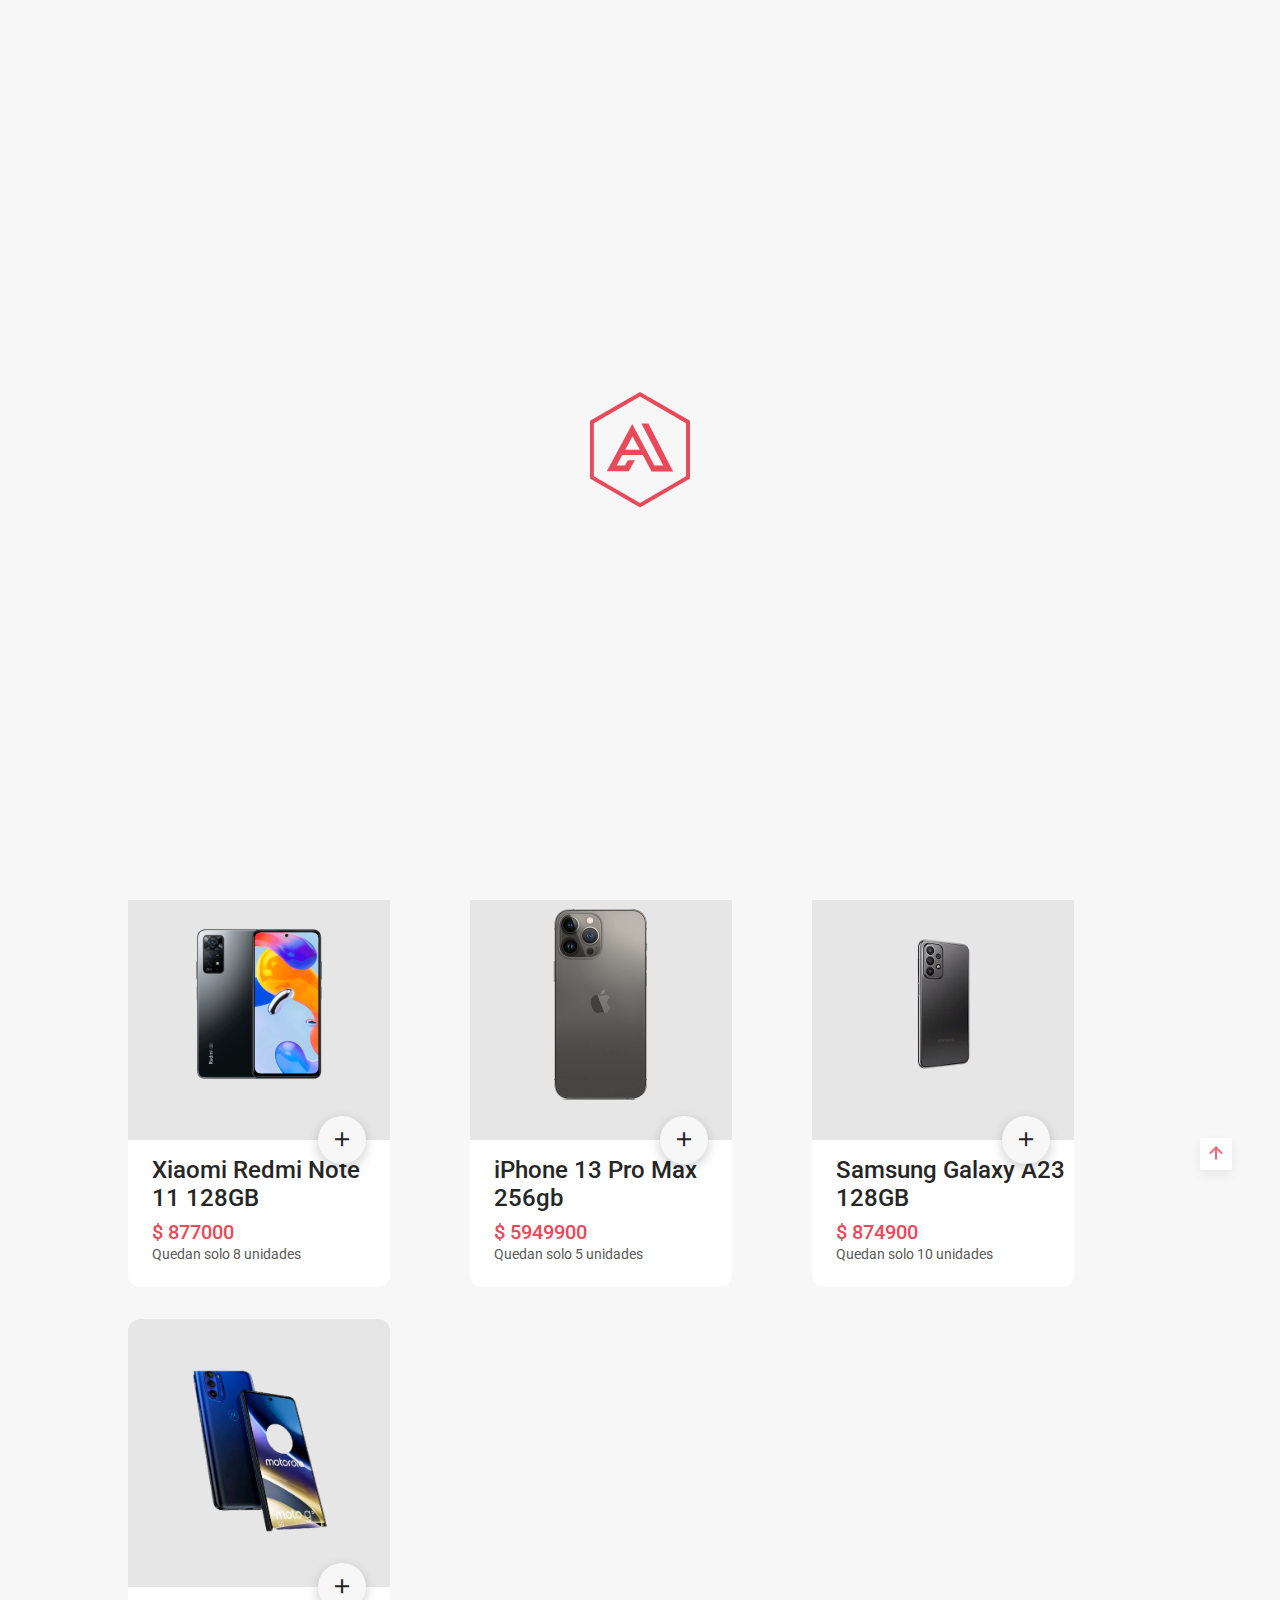
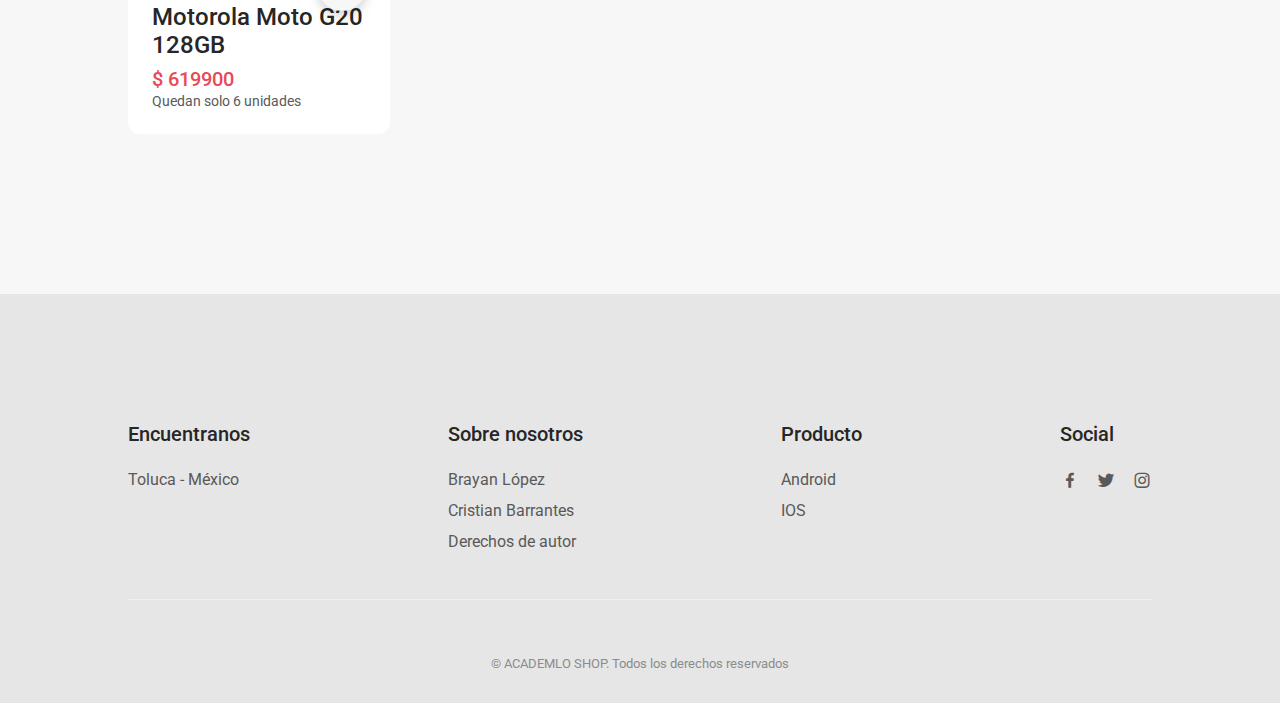
==== commit 49f6be7b: "Realizando deploy de e-commerce" ====
--- a/index.html
+++ b/index.html
@@ -244,13 +244,10 @@
 
         <ul class="footer__links">
           <li>
-            <a href="#" class="footer__link">Centro de soporte</a>
-          </li>
-          <li>
-            <a href="#" class="footer__link">Apoyo al cliente</a>
-          </li>
-          <li>
-            <a href="#" class="footer__link">Sobre nosotros</a>
+            <a href="https://statuesque-gecko-f9902c.netlify.app/" class="footer__link">Brayan López</a>
+          </li>         
+          <li>
+            <a href="https://myportfolio-cb.netlify.app/" class="footer__link">Cristian Barrantes</a>
           </li>
           <li>
             <a href="#" class="footer__link">Derechos de autor</a>
